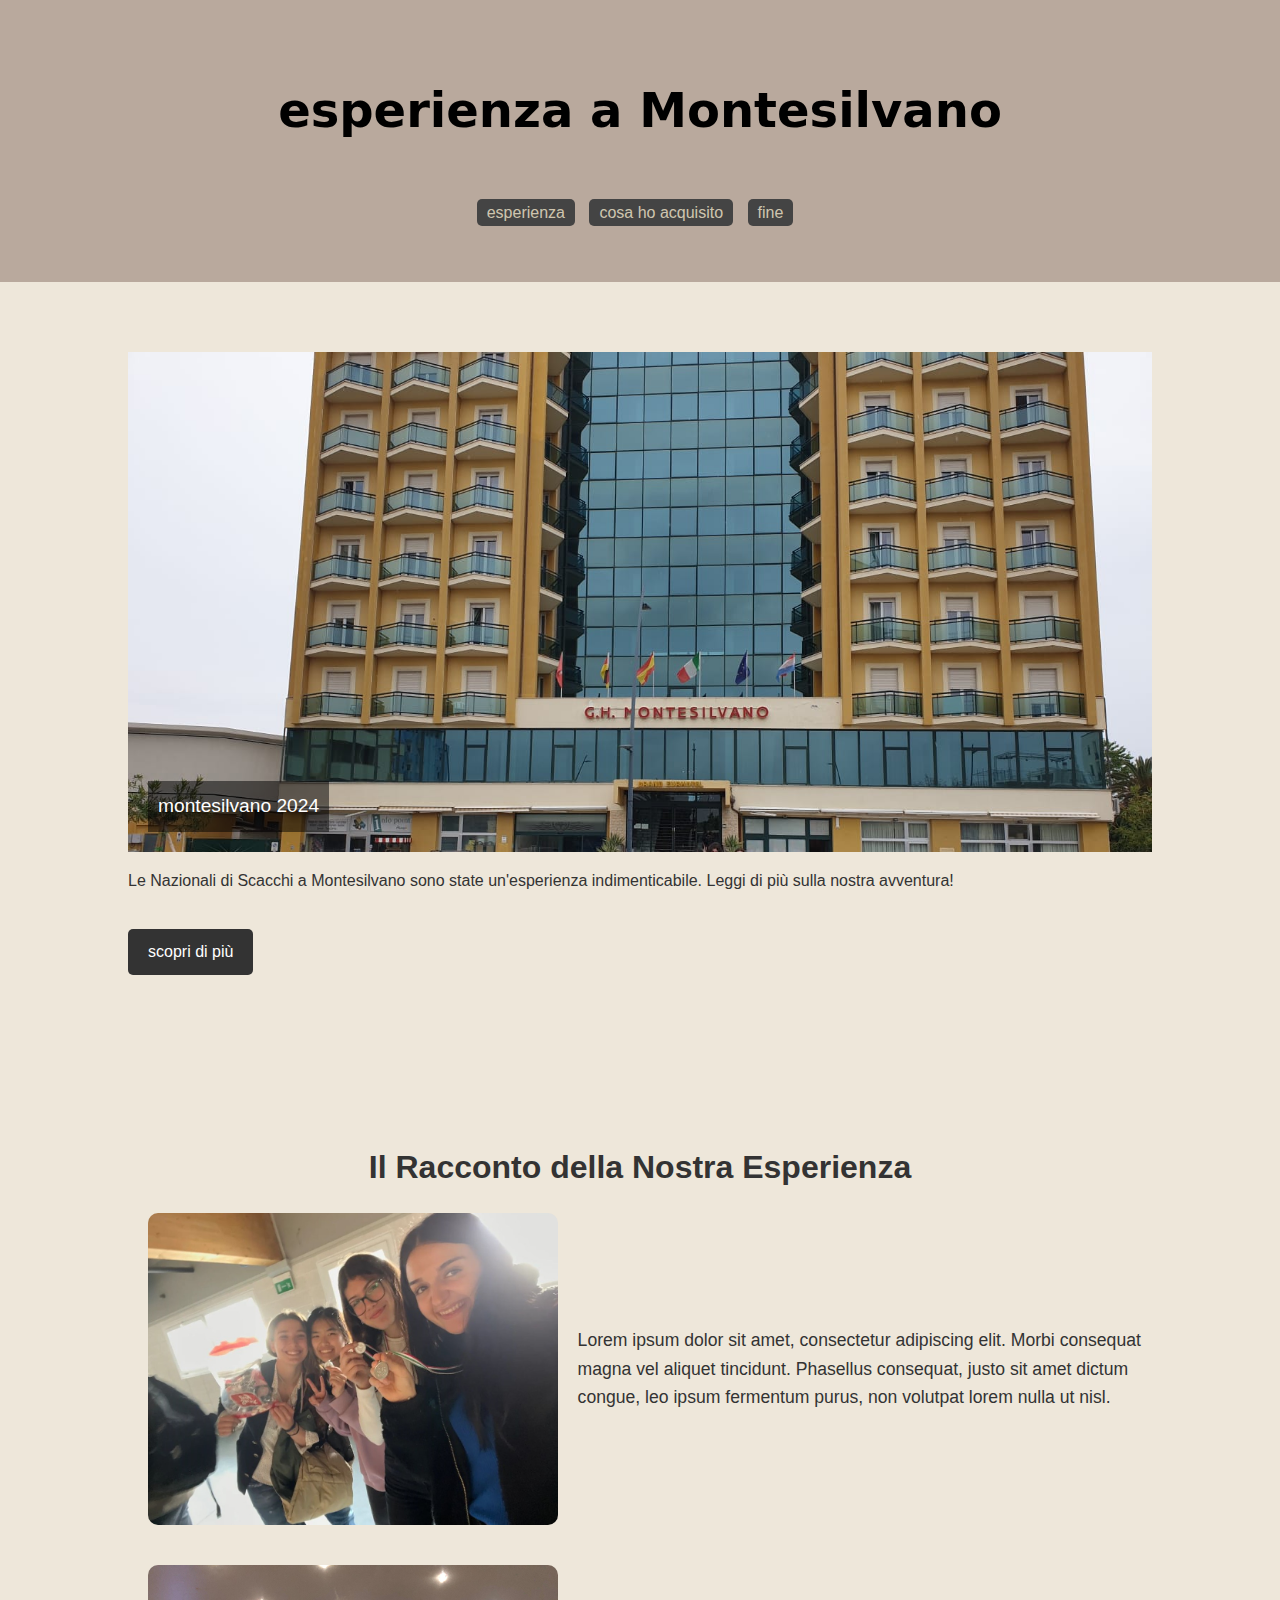
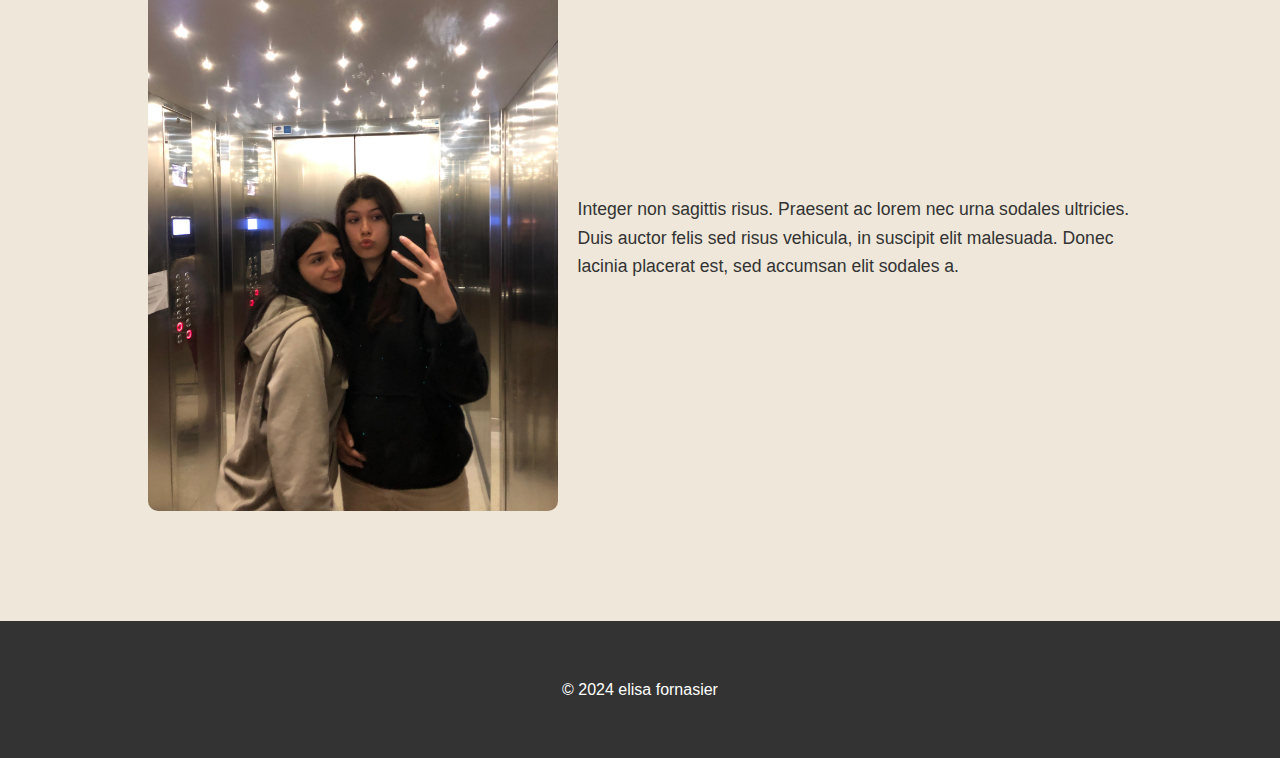
==== index.html @ e39b3229 "inital commit" ====
<!DOCTYPE html>
<html lang="it">
<head>
    <meta charset="UTF-8">
    
    <meta name="viewport" content="width=device-width, initial-scale=1.0">
    <title>Esperienza a Montesilvano</title>
    <link rel="stylesheet" href="style.css">
</head>
<body>
    <header>
        <div class="container">
            <h1>esperienza a Montesilvano</h1>
            <nav>
                <ul>
                    <li><a href="index.html">esperienza</a></li>
                    <li><a href="acquisito.html">cosa ho acquisito</a></li>
                    <li><a href="fine.html">fine</a></li>
                </ul>
            </nav>
        </div>
    </header>

    <section id="intro">
        <div class="container">
            <div id="hero-image">
                <img src="img/pic7.jpg" alt="Montesilvano">
                <div class="caption">montesilvano 2024</div>
            </div>
            <p>Le Nazionali di Scacchi a Montesilvano sono state un'esperienza indimenticabile. Leggi di più sulla nostra avventura!</p>
            <a href="acquisito.html" class="btn">scopri di più</a>
        </div>
    </section>

    <section id="experience">
        <div class="container">
            <h2>Il Racconto della Nostra Esperienza</h2>
            <div class="content-block">
                <img src="img/pic1.jpg" alt="Pic 1" class="content-img left">
                <p>Lorem ipsum dolor sit amet, consectetur adipiscing elit. Morbi consequat magna vel aliquet tincidunt. Phasellus consequat, justo sit amet dictum congue, leo ipsum fermentum purus, non volutpat lorem nulla ut nisl.</p>
            </div>
            <div class="content-block">
                <img src="img/pic2.jpg" alt="Pic 2" class="content-img right">
                <p>Integer non sagittis risus. Praesent ac lorem nec urna sodales ultricies. Duis auctor felis sed risus vehicula, in suscipit elit malesuada. Donec lacinia placerat est, sed accumsan elit sodales a.</p>
            </div>
        </div>
    </section>

    <footer>
        <div class="container">
            <p>&copy; 2024 elisa fornasier</p>
        </div>
    </footer>

    <script src="script.js"></script>
</body>
</html>
---- style.css ----
body {
    font-family: 'Helvetica Neue', Arial, sans-serif;
    margin: 0;
    padding: 0;
    background-color: #e9e0cfc4;
    color: #333;
    line-height: 1.6;
}

.container {
    width: 80%;
    margin: 0 auto;
    padding: 20px;
}


header {
    background-color: #b9a99d;
    color: #fff;
    text-align: center;
    padding: 20px 0;
}

h1 {
    --s: 0.4em;   /* the thickness of the line */
    --c: #eee2c8d5; /* the color */
    
    color: #f1eded00;
    padding-bottom: var(--s);
    background: 
      linear-gradient(90deg,var(--c) 50%,#000 0) calc(100% - var(--_p,0%))/200% 100%,
      linear-gradient(var(--c) 0 0) 0% 100%/var(--_p,0%) var(--s) no-repeat;
    -webkit-background-clip: text,padding-box;
            background-clip: text,padding-box;
    transition: 0.5s;
  }
  h1:hover {--_p: 100%}
  h1 {
    font-family: system-ui, sans-serif;
    font-size: 3rem;
    cursor: pointer;
  }


nav ul {
    list-style-type: none;
    padding: 0;
}

nav ul li {
    display: inline;
    margin-right: 10px;
}

nav ul li a {
    color: #eee2c8d5;
    text-decoration: none;
    padding: 5px 10px;
    border-radius: 5px;
    background-color: #444;
}

nav ul li a:hover {
    background-color: #555;
}

#hero-image {
    position: relative;
    height: 500px;
    overflow: hidden;
}

#hero-image img {
    width: 100%;
    height: auto;
    display: block;
}

.caption {
    position: absolute;
    bottom: 20px;
    left: 20px;
    color: #fff;
    font-size: 1.2em;
    background-color: rgba(0, 0, 0, 0.5);
    padding: 10px;
}

.btn {
    display: inline-block;
    background-color: #333;
    color: #fff;
    text-decoration: none;
    padding: 10px 20px;
    border-radius: 5px;
    margin-top: 20px;
}

section {
    padding: 50px 0;
}

footer {
    background-color: #333;
    color: #fff;
    text-align: center;
    padding: 20px 0;
}

.photo-gallery {
    display: flex;
    flex-wrap: wrap;
    gap: 20px;
    justify-content: center;
}

.photo-gallery img {
    max-width: 100%;
    height: auto;
}

.description {
    text-align: center;
    margin-top: 20px;
}

.description h2 {
    margin-bottom: 20px;
}

.content-block {
    display: flex;
    align-items: center;
    margin-bottom: 40px;
}

.content-img {
    max-width: 40%;
    height: auto;
    border-radius: 10px;
    margin: 0 20px;
    transition: transform 0.3s ease;
}

.content-img.left {
    order: 1;
}

.content-img.right {
    order: 2;
}

.content-block p {
    order: 3;
    flex: 1;
    font-size: 1.1em;
}

.content-img:hover {
    transform: scale(1.05);
}

h2 {
    text-align: center;
    font-size: 2em;
    margin-bottom: 20px;
}
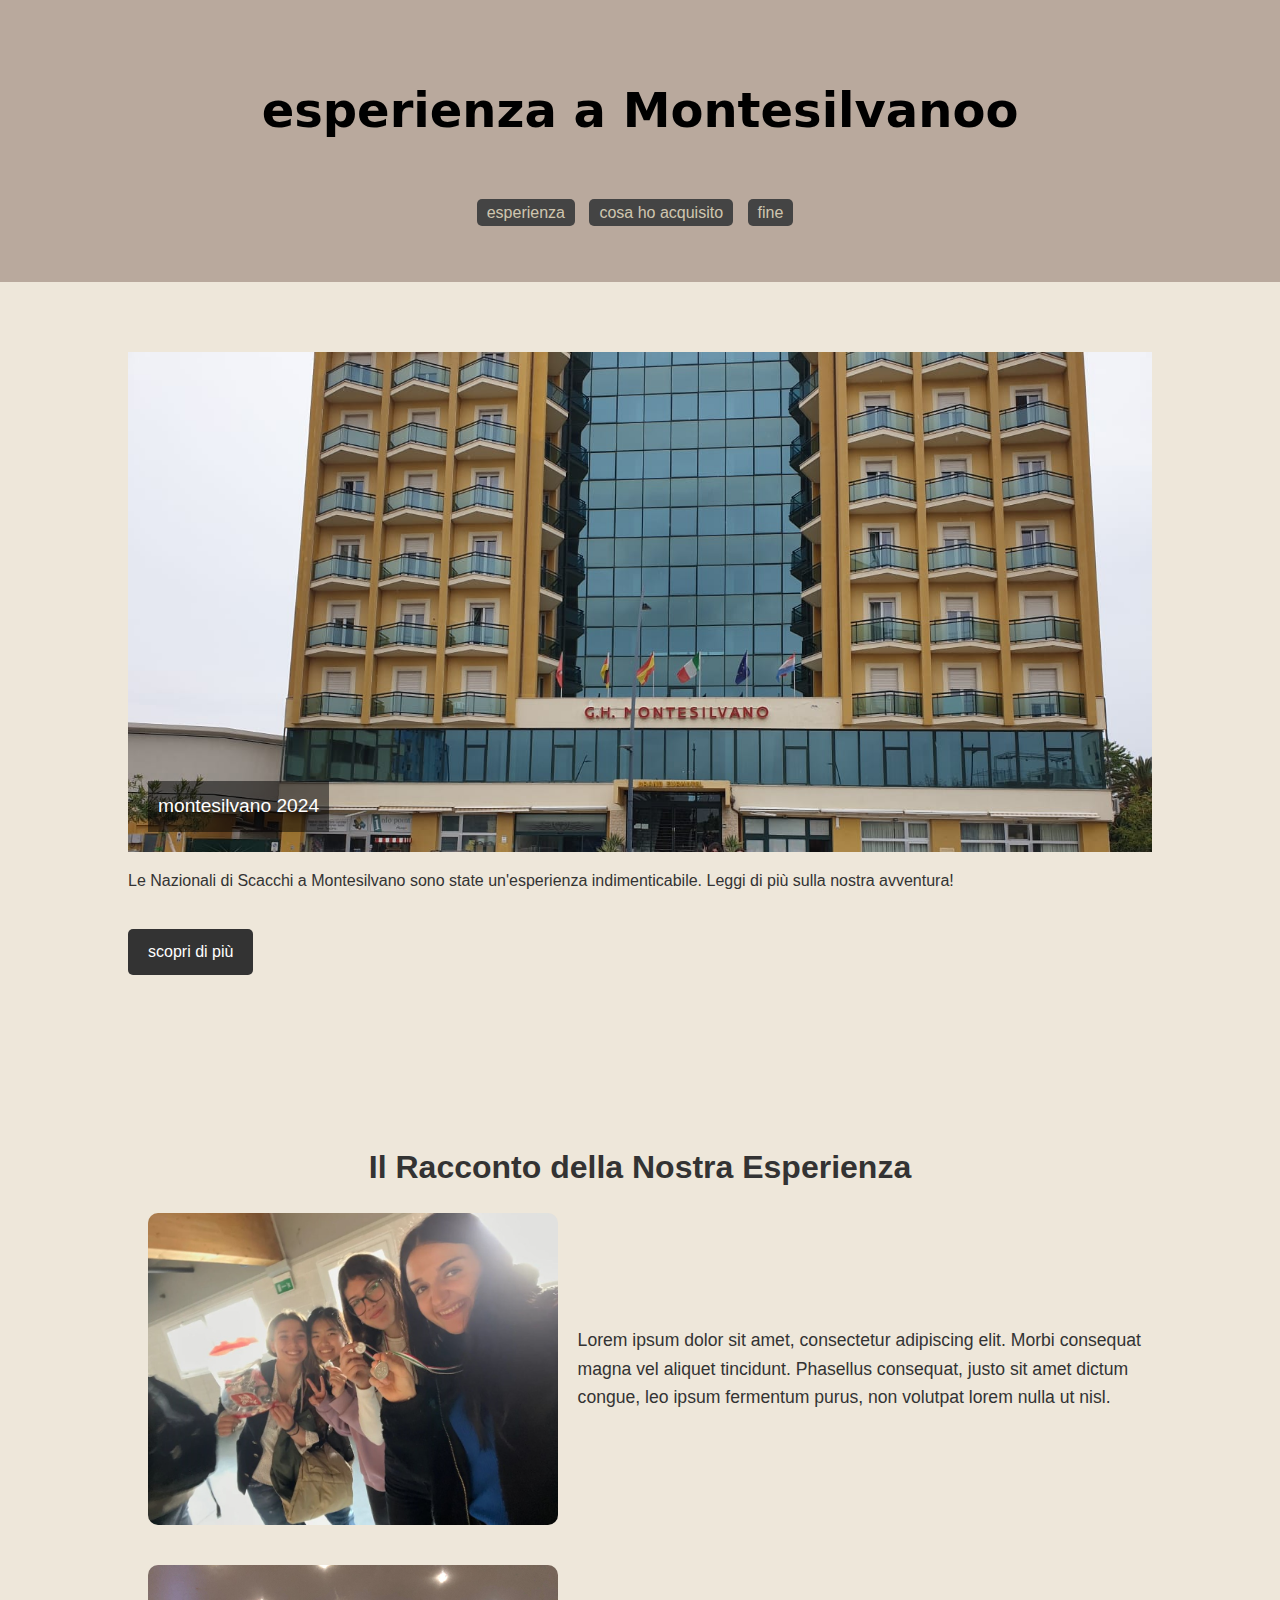
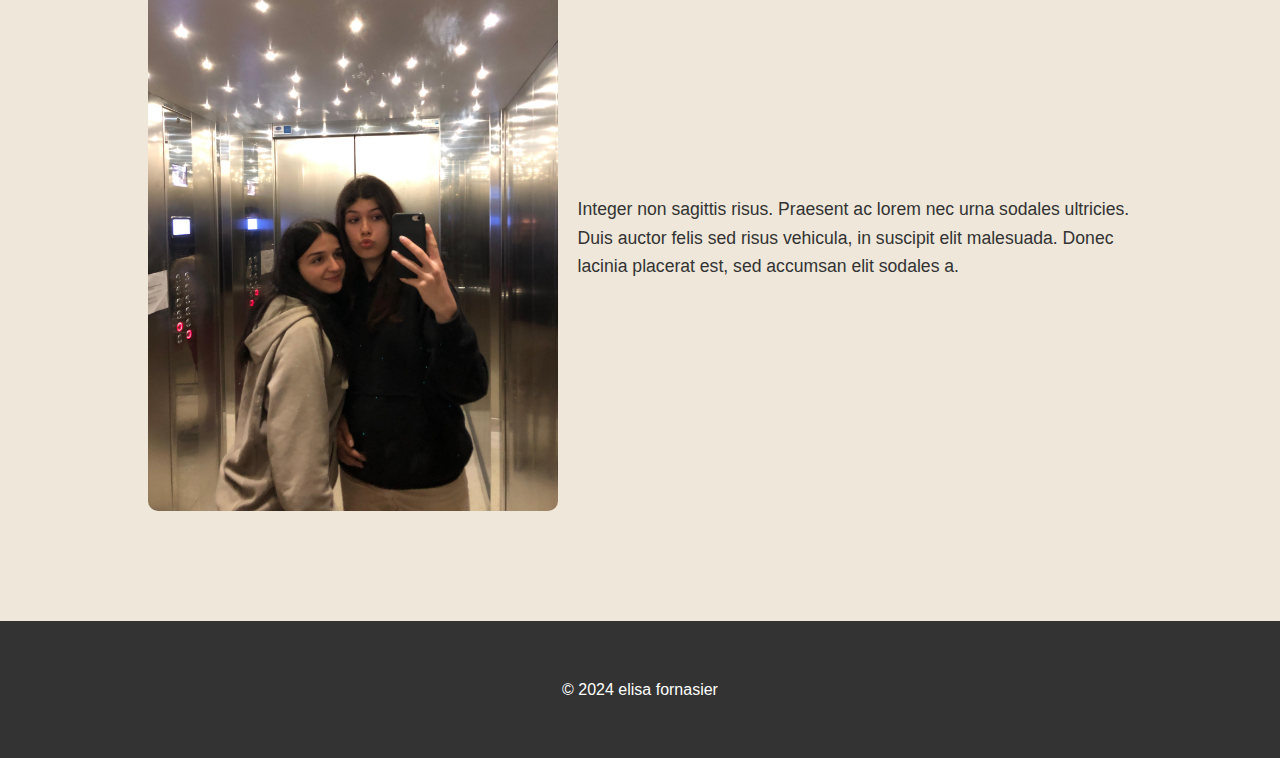
==== commit 69a3d0b3: "asod" ====
--- a/index.html
+++ b/index.html
@@ -10,7 +10,7 @@
 <body>
     <header>
         <div class="container">
-            <h1>esperienza a Montesilvano</h1>
+            <h1>esperienza a Montesilvanoo</h1>
             <nav>
                 <ul>
                     <li><a href="index.html">esperienza</a></li>
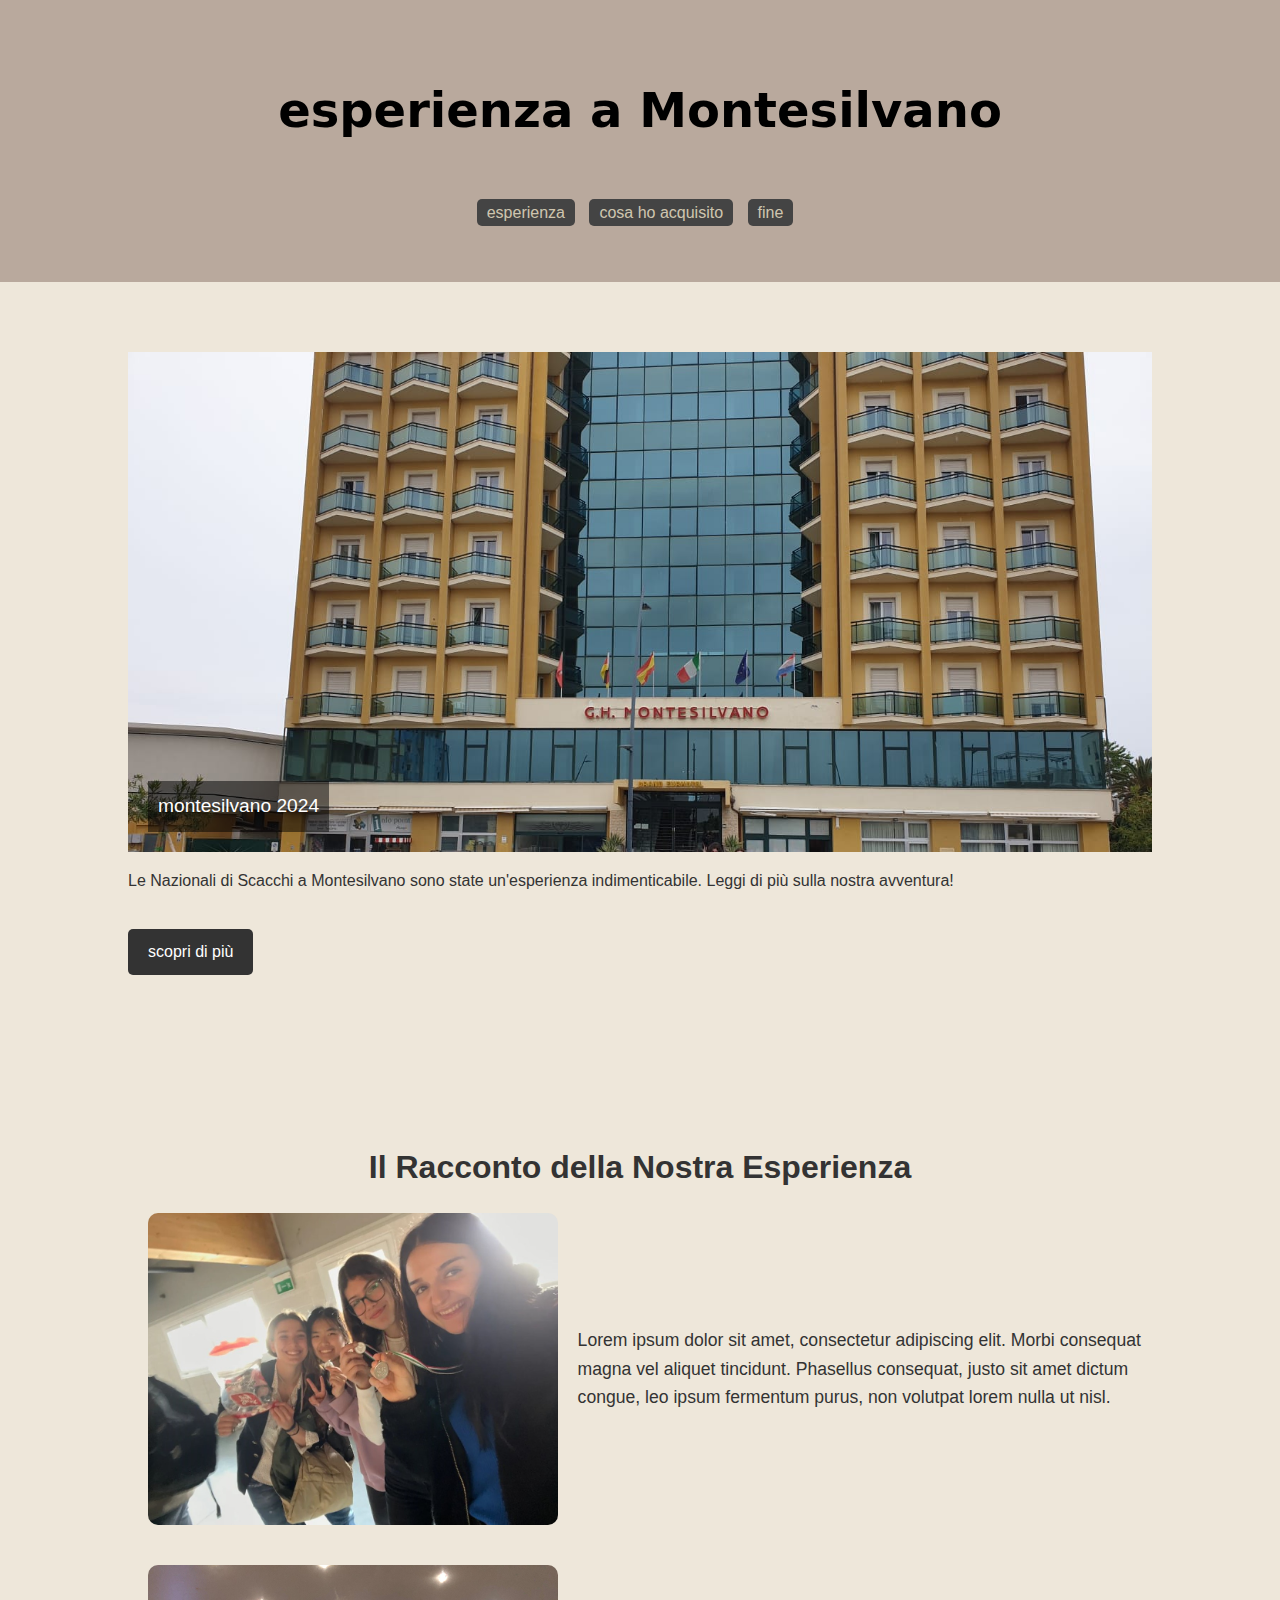
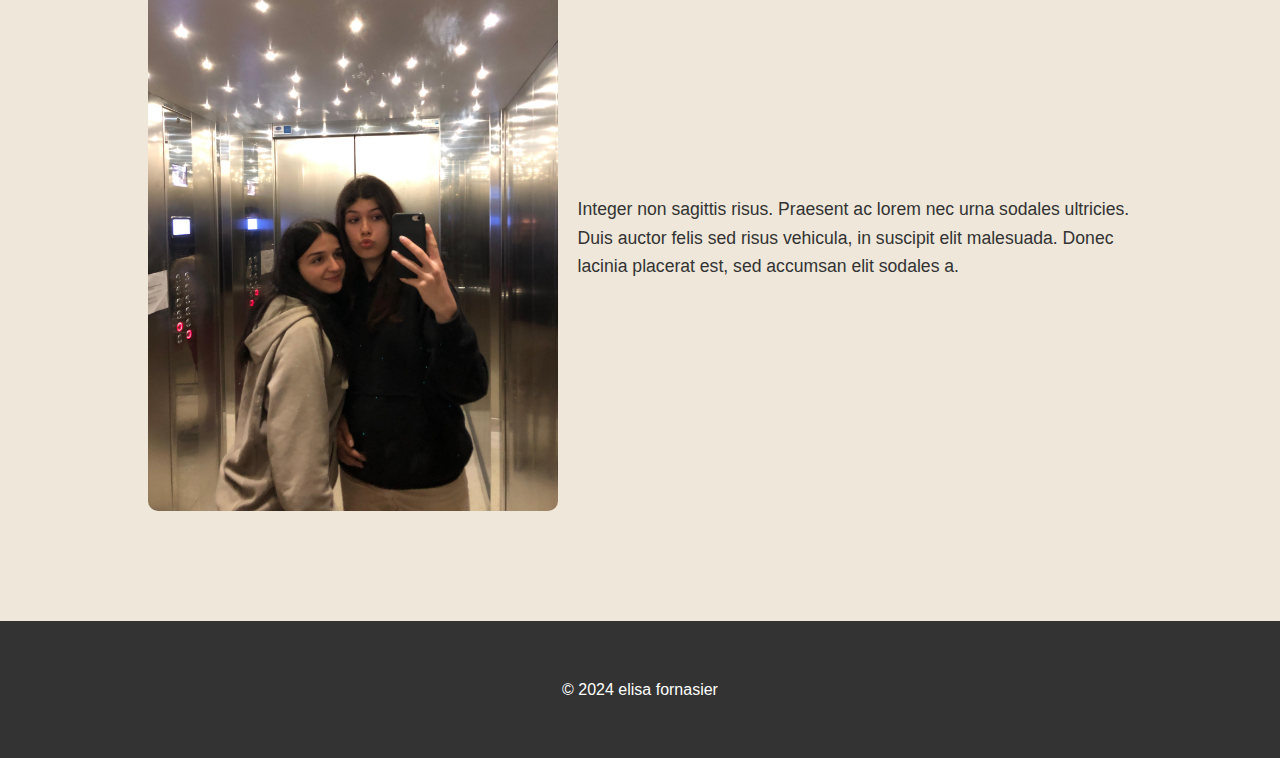
==== commit 466c9be2: "messo apposto titolo" ====
--- a/index.html
+++ b/index.html
@@ -10,7 +10,7 @@
 <body>
     <header>
         <div class="container">
-            <h1>esperienza a Montesilvanoo</h1>
+            <h1>esperienza a Montesilvano</h1>
             <nav>
                 <ul>
                     <li><a href="index.html">esperienza</a></li>
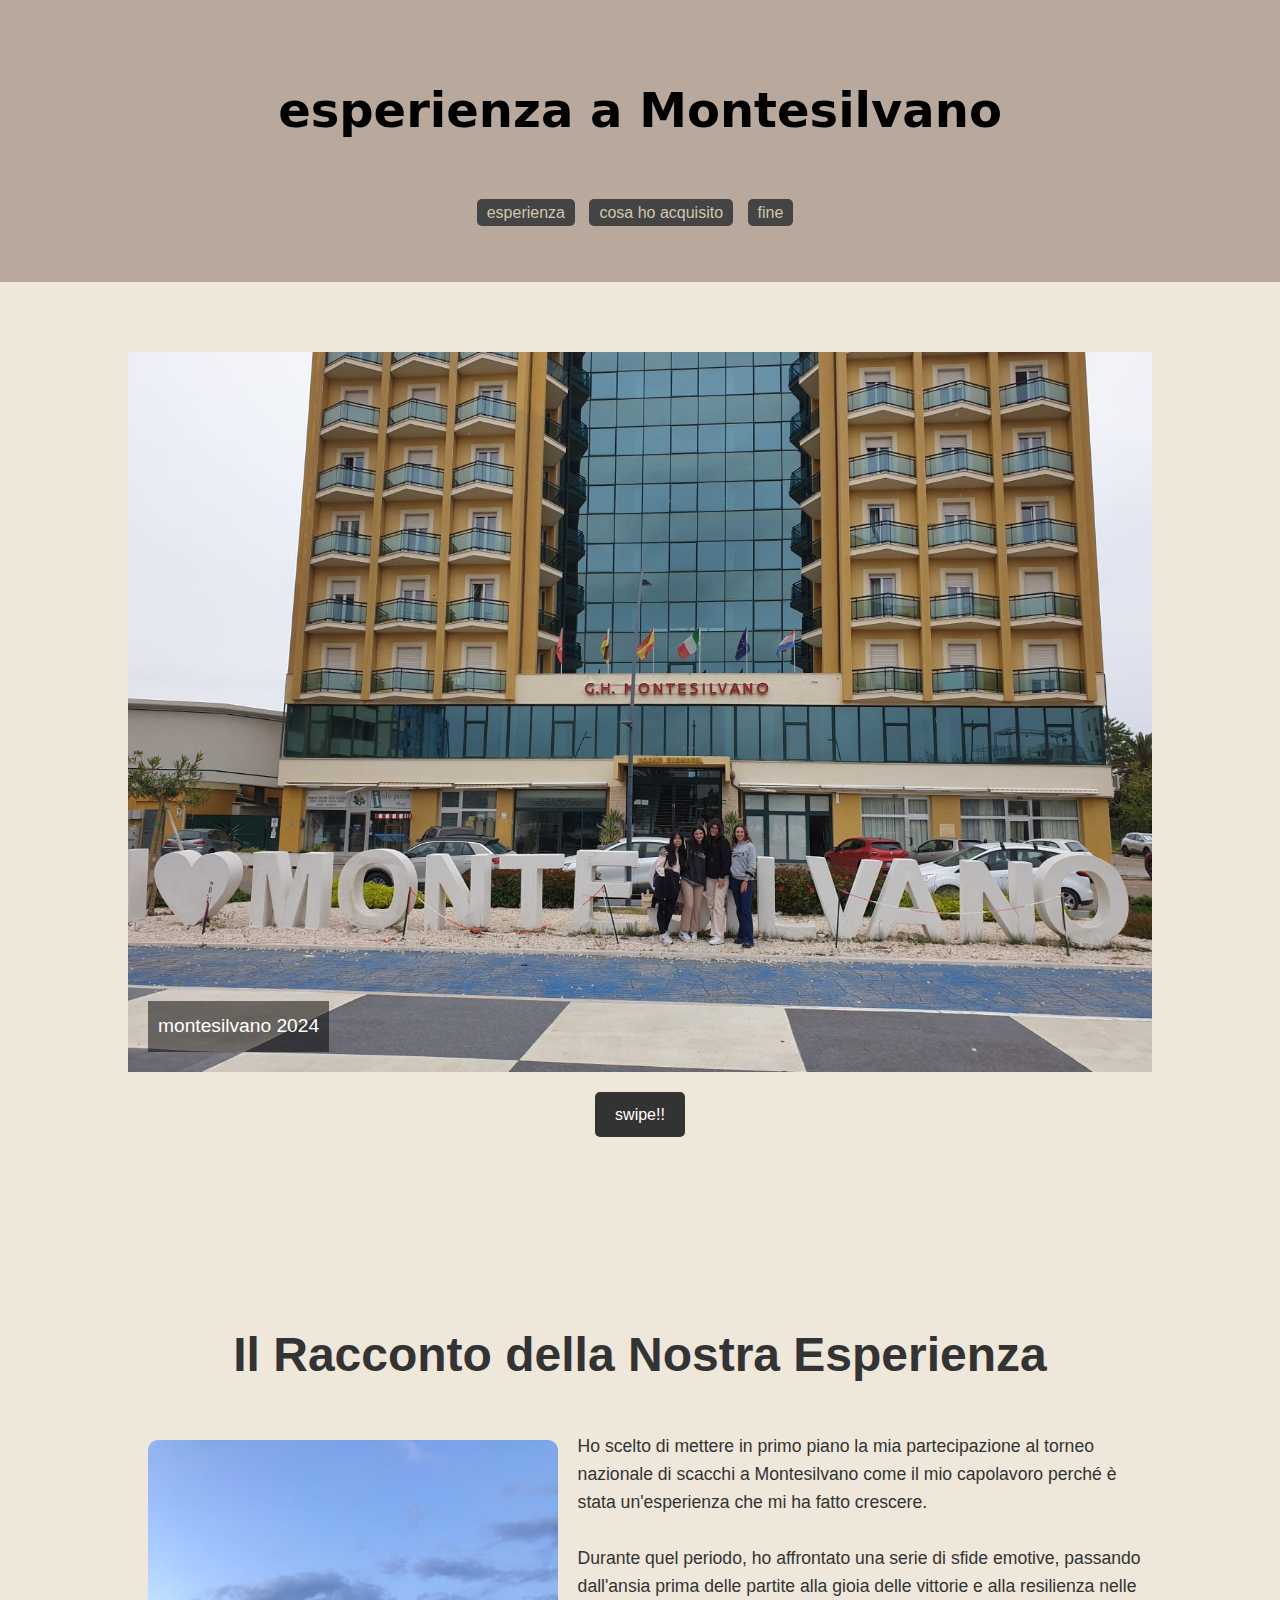
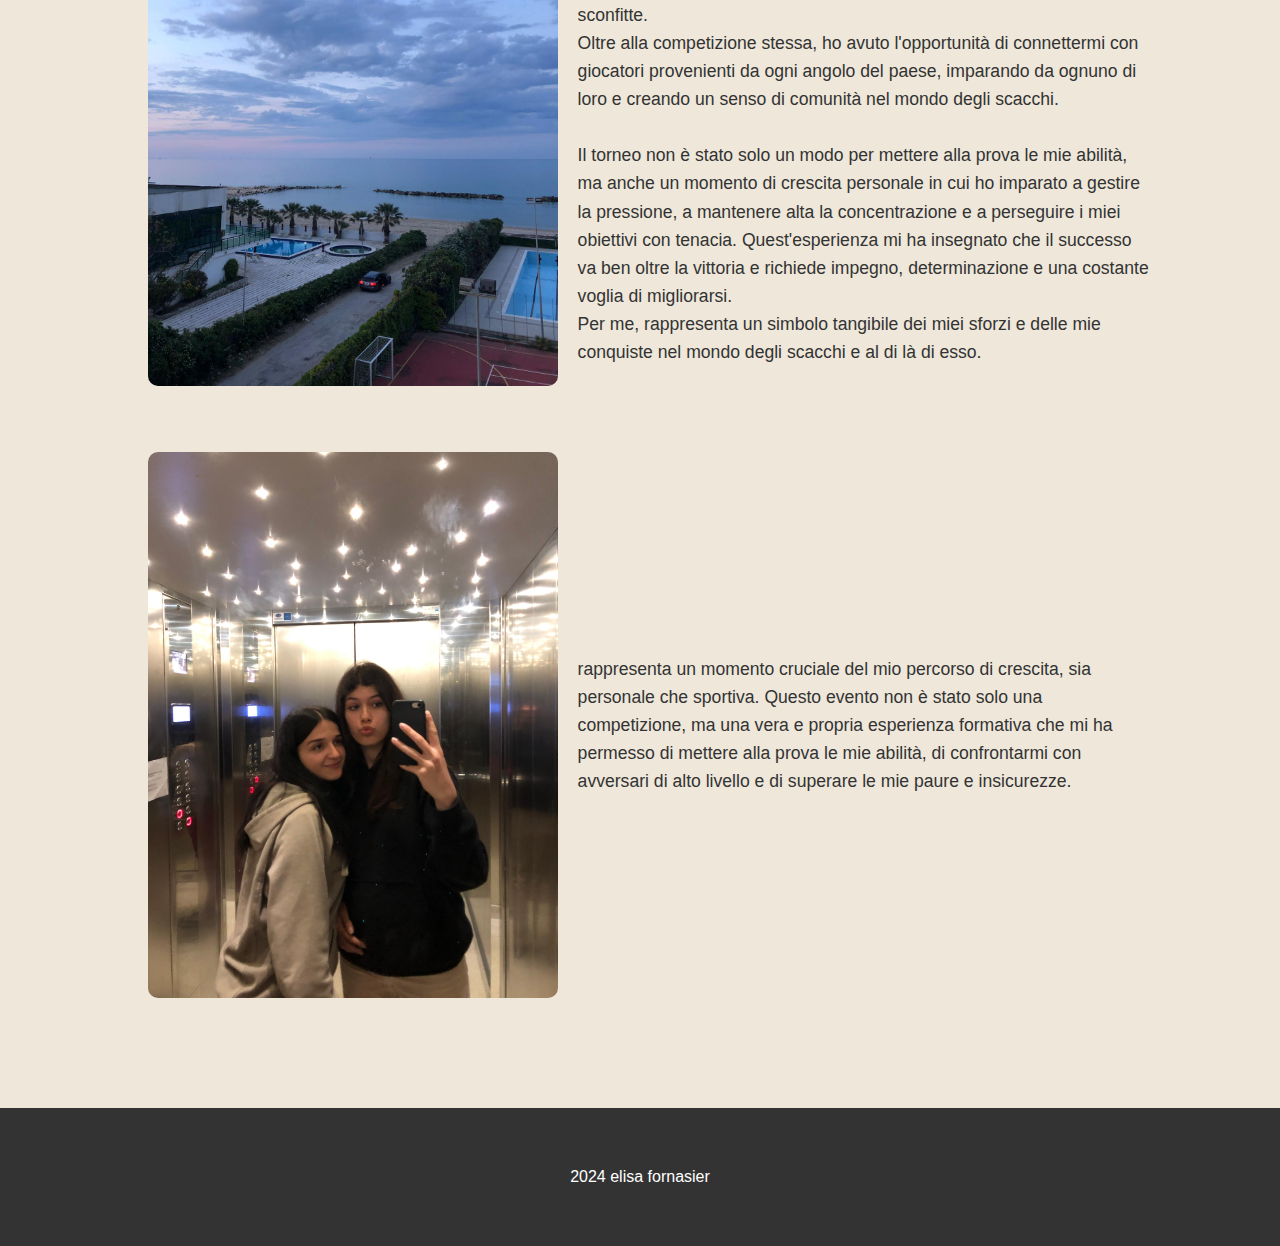
==== commit 4ff5f12d: "yeah" ====
--- a/index.html
+++ b/index.html
@@ -27,8 +27,7 @@
                 <img src="img/pic7.jpg" alt="Montesilvano">
                 <div class="caption">montesilvano 2024</div>
             </div>
-            <p>Le Nazionali di Scacchi a Montesilvano sono state un'esperienza indimenticabile. Leggi di più sulla nostra avventura!</p>
-            <a href="acquisito.html" class="btn">scopri di più</a>
+            <center><a href="acquisito.html" class="btn">swipe!!</a></center>
         </div>
     </section>
 
@@ -36,19 +35,22 @@
         <div class="container">
             <h2>Il Racconto della Nostra Esperienza</h2>
             <div class="content-block">
-                <img src="img/pic1.jpg" alt="Pic 1" class="content-img left">
-                <p>Lorem ipsum dolor sit amet, consectetur adipiscing elit. Morbi consequat magna vel aliquet tincidunt. Phasellus consequat, justo sit amet dictum congue, leo ipsum fermentum purus, non volutpat lorem nulla ut nisl.</p>
+                <img src="img/pic13.jpg" alt="Pic 1" class="content-img left">
+                <p>Ho scelto di mettere in primo piano la mia partecipazione al torneo nazionale di scacchi a Montesilvano come il mio capolavoro perché è stata un'esperienza che mi ha fatto crescere.<br><br>
+                Durante quel periodo, ho affrontato una serie di sfide emotive, passando dall'ansia prima delle partite alla gioia delle vittorie e alla resilienza nelle sconfitte.<br>
+                Oltre alla competizione stessa, ho avuto l'opportunità di connettermi con giocatori provenienti da ogni angolo del paese, imparando da ognuno di loro e creando un senso di comunità nel mondo degli scacchi.<br><br>
+                Il torneo non è stato solo un modo per mettere alla prova le mie abilità, ma anche un momento di crescita personale in cui ho imparato a gestire la pressione, a mantenere alta la concentrazione e a perseguire i miei obiettivi con tenacia. Quest'esperienza mi ha insegnato che il successo va ben oltre la vittoria e richiede impegno, determinazione e una costante voglia di migliorarsi.<br> Per me, rappresenta un simbolo tangibile dei miei sforzi e delle mie conquiste nel mondo degli scacchi e al di là di esso.<br><br>
             </div>
             <div class="content-block">
+                <p> rappresenta un momento cruciale del mio percorso di crescita, sia personale che sportiva. Questo evento non è stato solo una competizione, ma una vera e propria esperienza formativa che mi ha permesso di mettere alla prova le mie abilità, di confrontarmi con avversari di alto livello e di superare le mie paure e insicurezze. </p>
                 <img src="img/pic2.jpg" alt="Pic 2" class="content-img right">
-                <p>Integer non sagittis risus. Praesent ac lorem nec urna sodales ultricies. Duis auctor felis sed risus vehicula, in suscipit elit malesuada. Donec lacinia placerat est, sed accumsan elit sodales a.</p>
-            </div>
+              </div>
         </div>
     </section>
 
     <footer>
         <div class="container">
-            <p>&copy; 2024 elisa fornasier</p>
+            <p> 2024 elisa fornasier</p>
         </div>
     </footer>
 
--- a/style.css
+++ b/style.css
@@ -33,13 +33,13 @@
     -webkit-background-clip: text,padding-box;
             background-clip: text,padding-box;
     transition: 0.5s;
-  }
-  h1:hover {--_p: 100%}
-  h1 {
+}
+h1:hover {--_p: 100%}
+h1 {
     font-family: system-ui, sans-serif;
     font-size: 3rem;
     cursor: pointer;
-  }
+}
 
 
 nav ul {
@@ -66,13 +66,14 @@
 
 #hero-image {
     position: relative;
-    height: 500px;
+    height: 80vh; /* Full viewport height */
     overflow: hidden;
 }
 
 #hero-image img {
     width: 100%;
-    height: auto;
+    height: 100%;
+    object-fit: cover; /* Ensures the image covers the section without distortion */
     display: block;
 }
 
@@ -162,6 +163,6 @@
 
 h2 {
     text-align: center;
-    font-size: 2em;
+    font-size: 3em;
     margin-bottom: 20px;
 }
